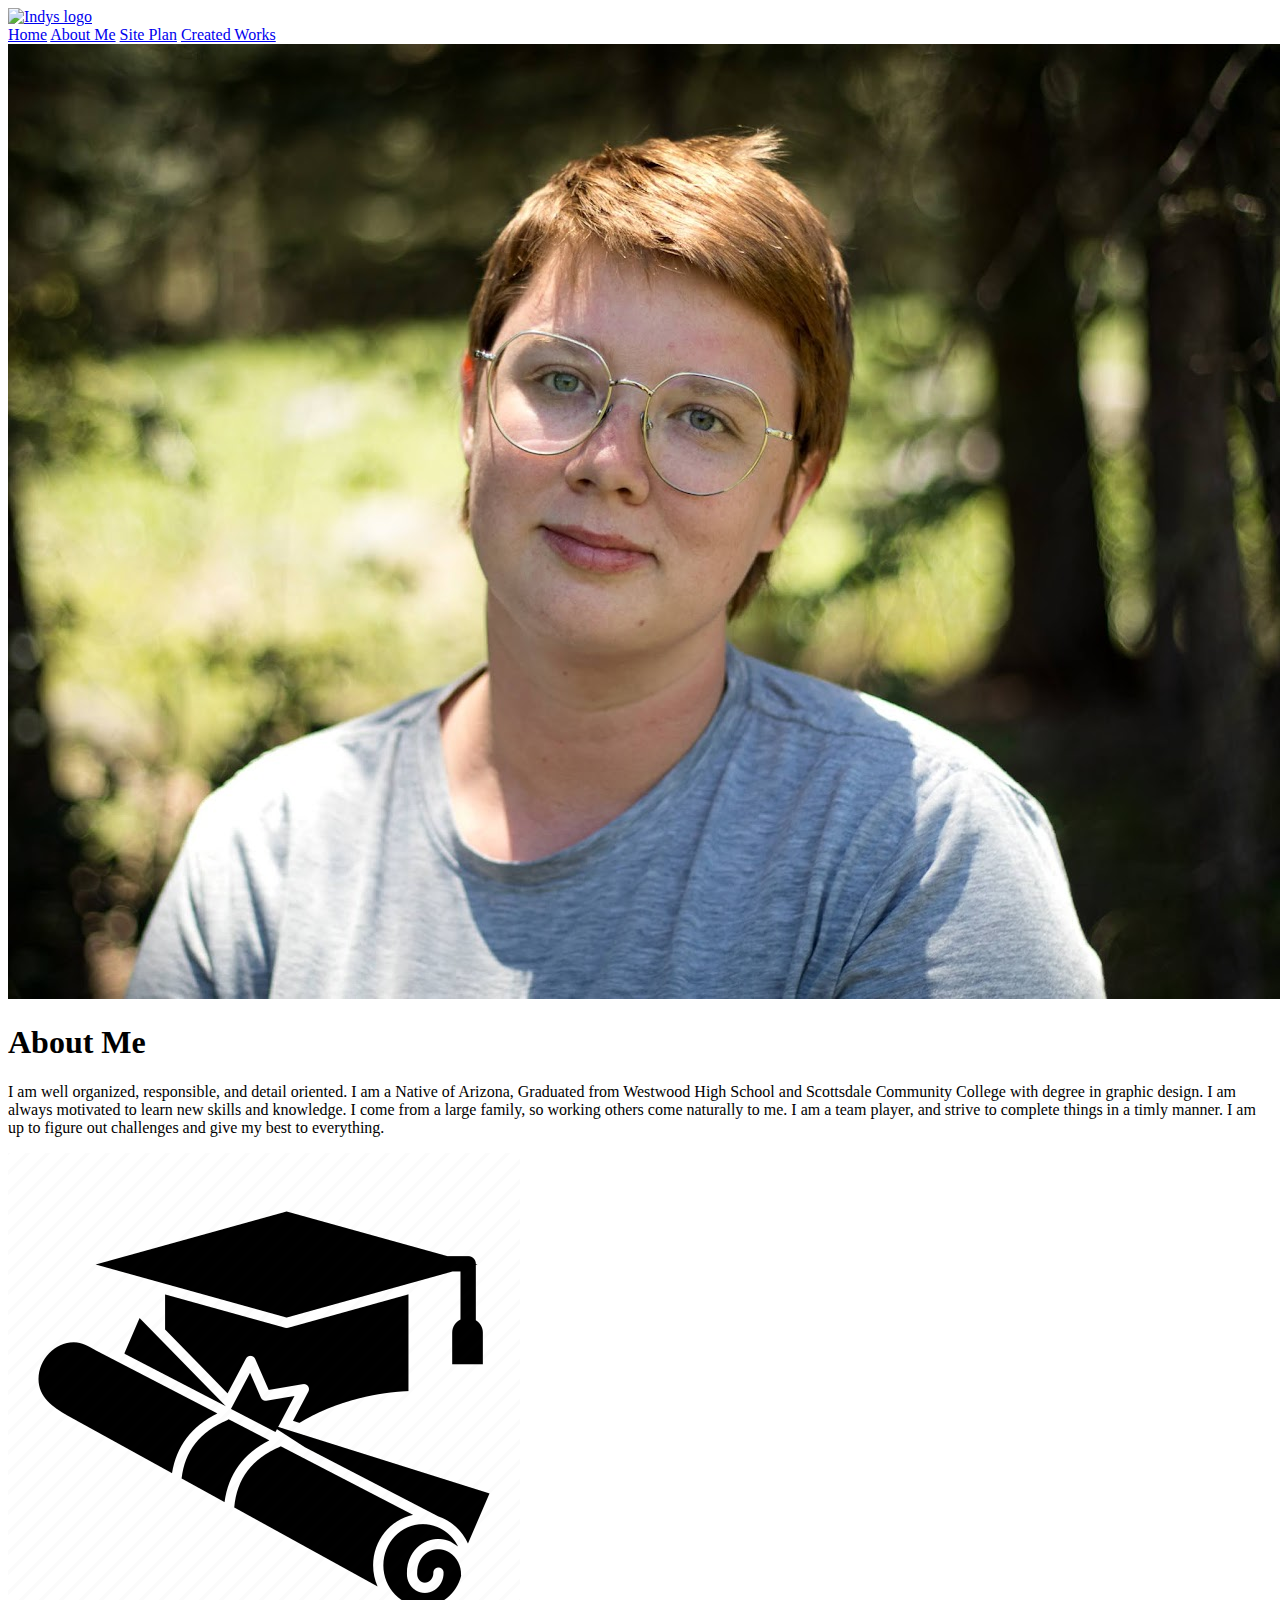
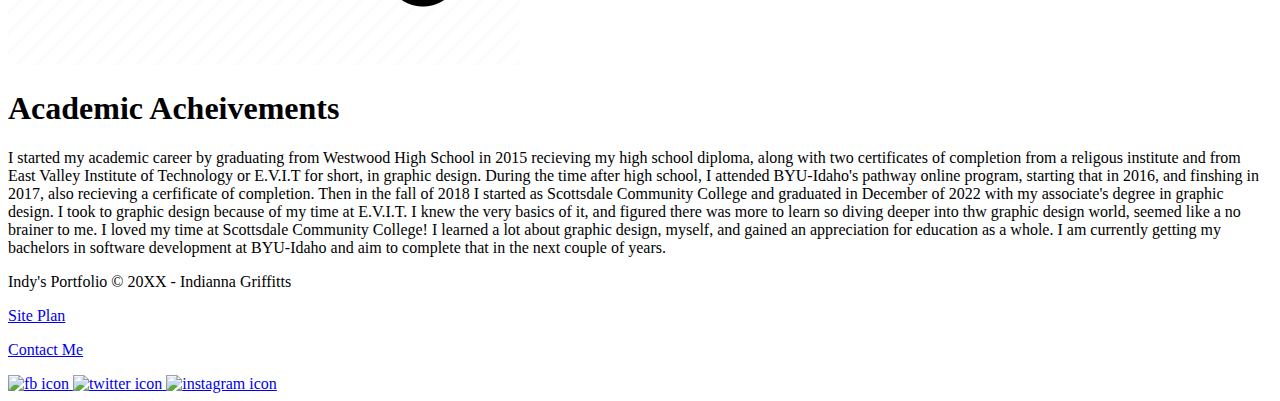
==== AboutMe.html @ 08d7a069 "made changes to site" ====
<!DOCTYPE html>
<html lang="en">
<head>
    <meta charset="UTF-8">
    <meta name="viewport" content="width=device-width, initial-scale=1.0">
    <title>Indy's Portfolio</title>
</head>
<body>
 <div id="content"
 max-width: 1600px
 margin: 0>

 <header>
    <a id="logo_link" href="index.html">
        <img class="logo" src="personalsitelogo.jpg" alt="Indys logo">
    </a>
    <nav>
        <a href="index.html"> Home</a>
        <a href="Aboutme.html">About Me</a>
        <a href="siteplan.html">Site Plan</a>
        <a href="createdworks.html">Created Works</a>
    </nav>
    <div id="indytwo">
        <div id="indytwo-box">
            <img id="indytwo-img" src="images/indytwo.jpg" alt="indy smiling">

    </div>
    <h1>About Me</h1>
    <p>I am well organized, responsible, and detail oriented. I am a Native of Arizona, Graduated from Westwood High School and Scottsdale Community College with degree in graphic design. I am always motivated to learn new skills and knowledge. I come from a large family,
        so working others come naturally to me. I am a team player, and strive to complete things in a timly manner. I am up to figure out challenges and give my best to everything.   </p>

    <section class="cap-diploma">
        <img class="cap-diploma-img" src="images/capanddiplonaicon.png" alt="cap and diploma clip art">
    </section>
    <h1>Academic Acheivements</h1>
    <p>I started my academic career by graduating from Westwood High School in 2015 recieving my high school diploma, along with two certificates of completion from a religous institute and from East Valley Institute of Technology or
        E.V.I.T for short, in graphic design. During the time after high school, I attended BYU-Idaho's pathway online program, starting that in 2016, and finshing in 2017, also recieving a cerfificate of completion. Then in the fall of 2018 I started as Scottsdale Community College and graduated in December of 2022 with my associate's degree in graphic design. I took to graphic design because of 
        my time at E.V.I.T. I knew the very basics of it, and figured there was more to learn so diving deeper into thw graphic design world, seemed like a no brainer to me. I loved my time at Scottsdale Community College! I learned a lot about 
        graphic design, myself, and gained an appreciation for education as a whole. I am currently getting my bachelors in software development at BYU-Idaho and aim to complete that in the next couple of years. 
    </p>
 </header>
 <main>

 </main>
 <footer>
    <p>Indy's Portfolio &copy; 20XX -  Indianna Griffitts</p>
    <p><a href="siteplan.html">Site Plan</a></p>
    <p><a href="ContactMe.hmtl">Contact Me</a></p>
    <div class="social">
        <a href="https://facebook.com" target="_blank">
            <img src="images/facebook.png" alt="fb icon">
        </a>
        <a href="https://twitter.com" target="_blank">
            <img src="images/twitter.png" alt="twitter icon">
        </a>
        <a href="https://instagram.com" target="_blank">
            <img src="images/instagram.png" alt="instagram icon">
        </a>
    </div>
</footer>
</body>
</html>
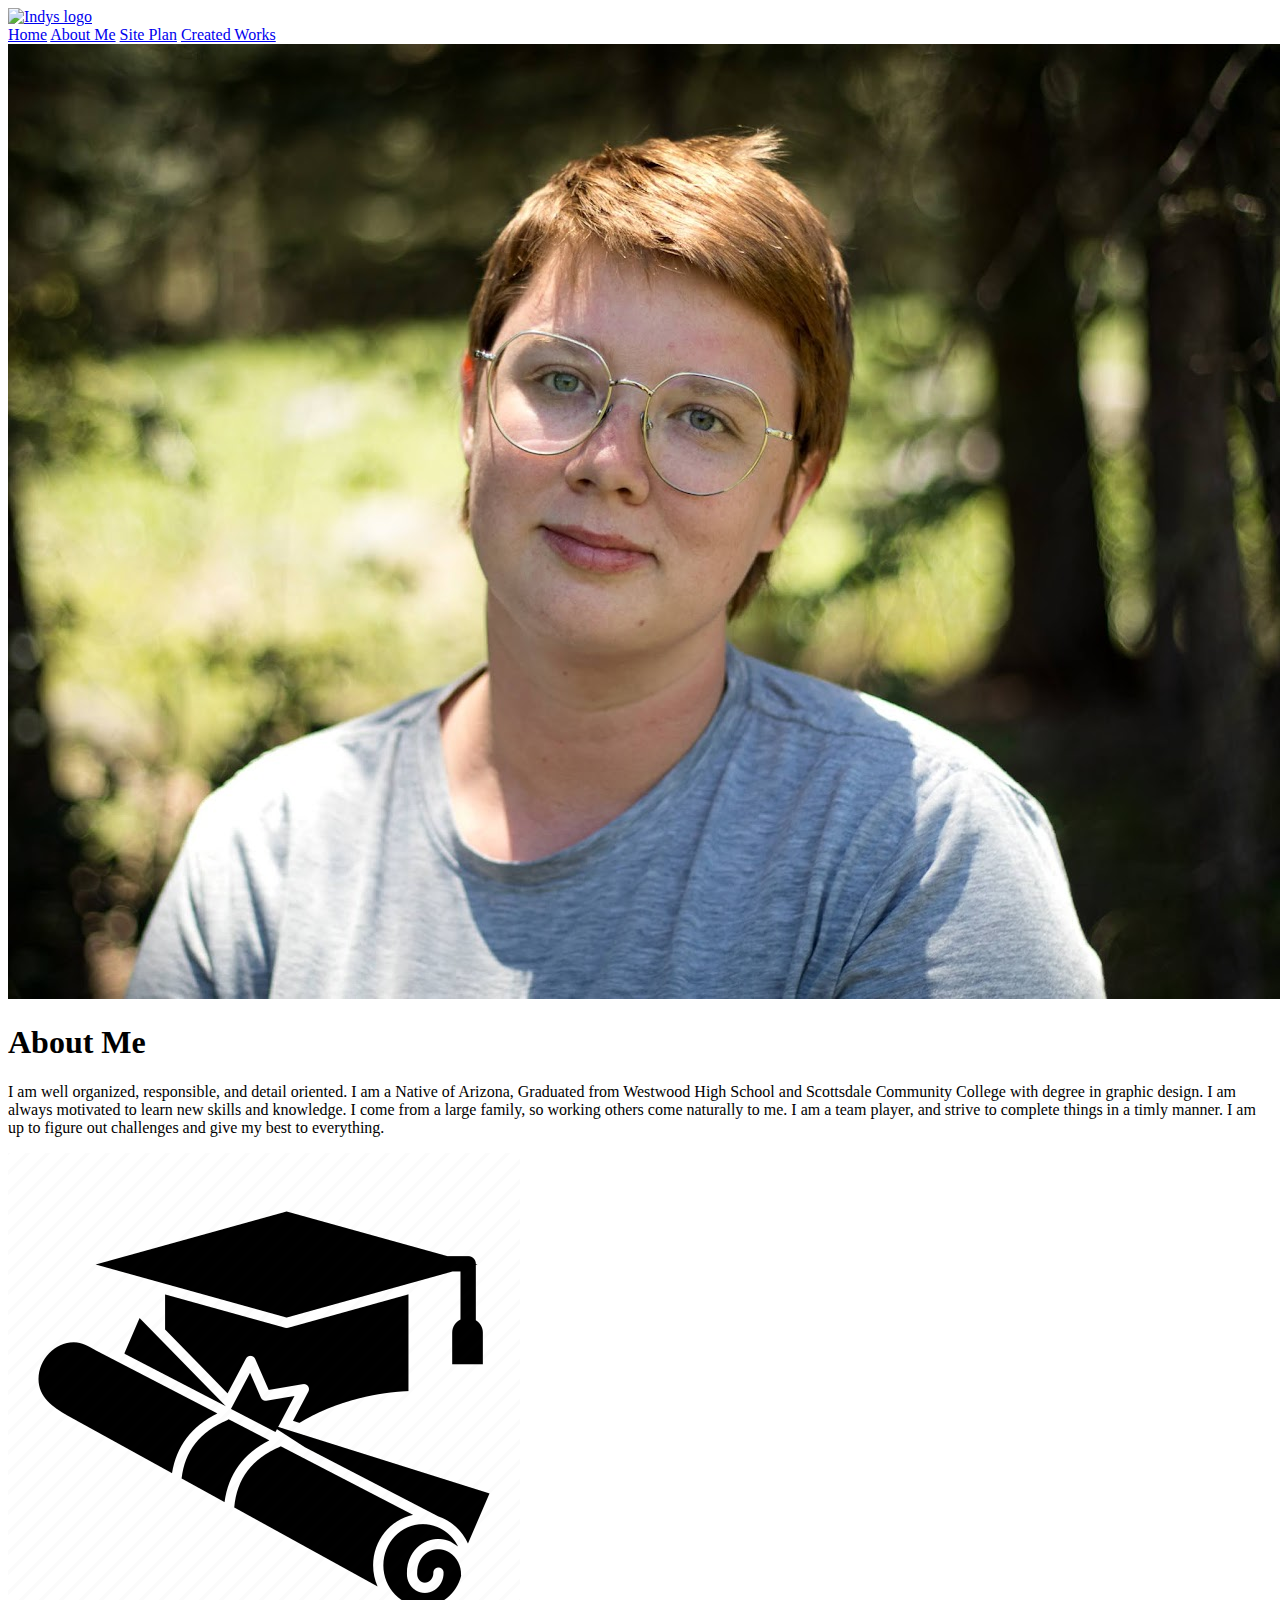
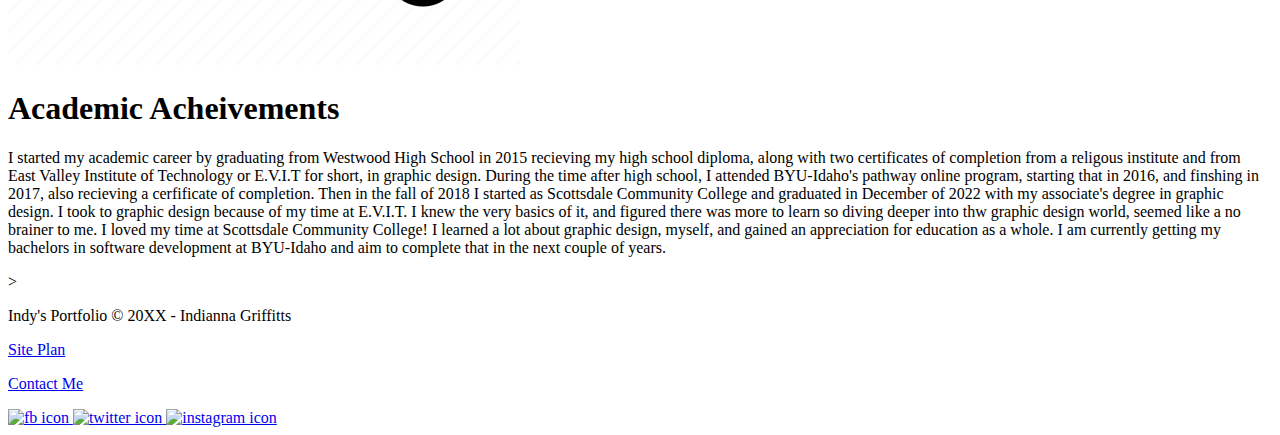
==== commit 1e76606d: "made changes to html" ====
--- a/AboutMe.html
+++ b/AboutMe.html
@@ -18,7 +18,7 @@
         <a href="index.html"> Home</a>
         <a href="Aboutme.html">About Me</a>
         <a href="siteplan.html">Site Plan</a>
-        <a href="createdworks.html">Created Works</a>
+        <a href="CreatedWorks.html">Created Works</a>
     </nav>
     <div id="indytwo">
         <div id="indytwo-box">
@@ -39,7 +39,14 @@
         graphic design, myself, and gained an appreciation for education as a whole. I am currently getting my bachelors in software development at BYU-Idaho and aim to complete that in the next couple of years. 
     </p>
  </header>
- <main>
+ <main class="home_grid">
+    <style>
+        .home_grid{
+            display:grid;
+            grid-template-columns: 3;
+            grid-template-rows: 5;
+        }
+    </style>>
 
  </main>
  <footer>
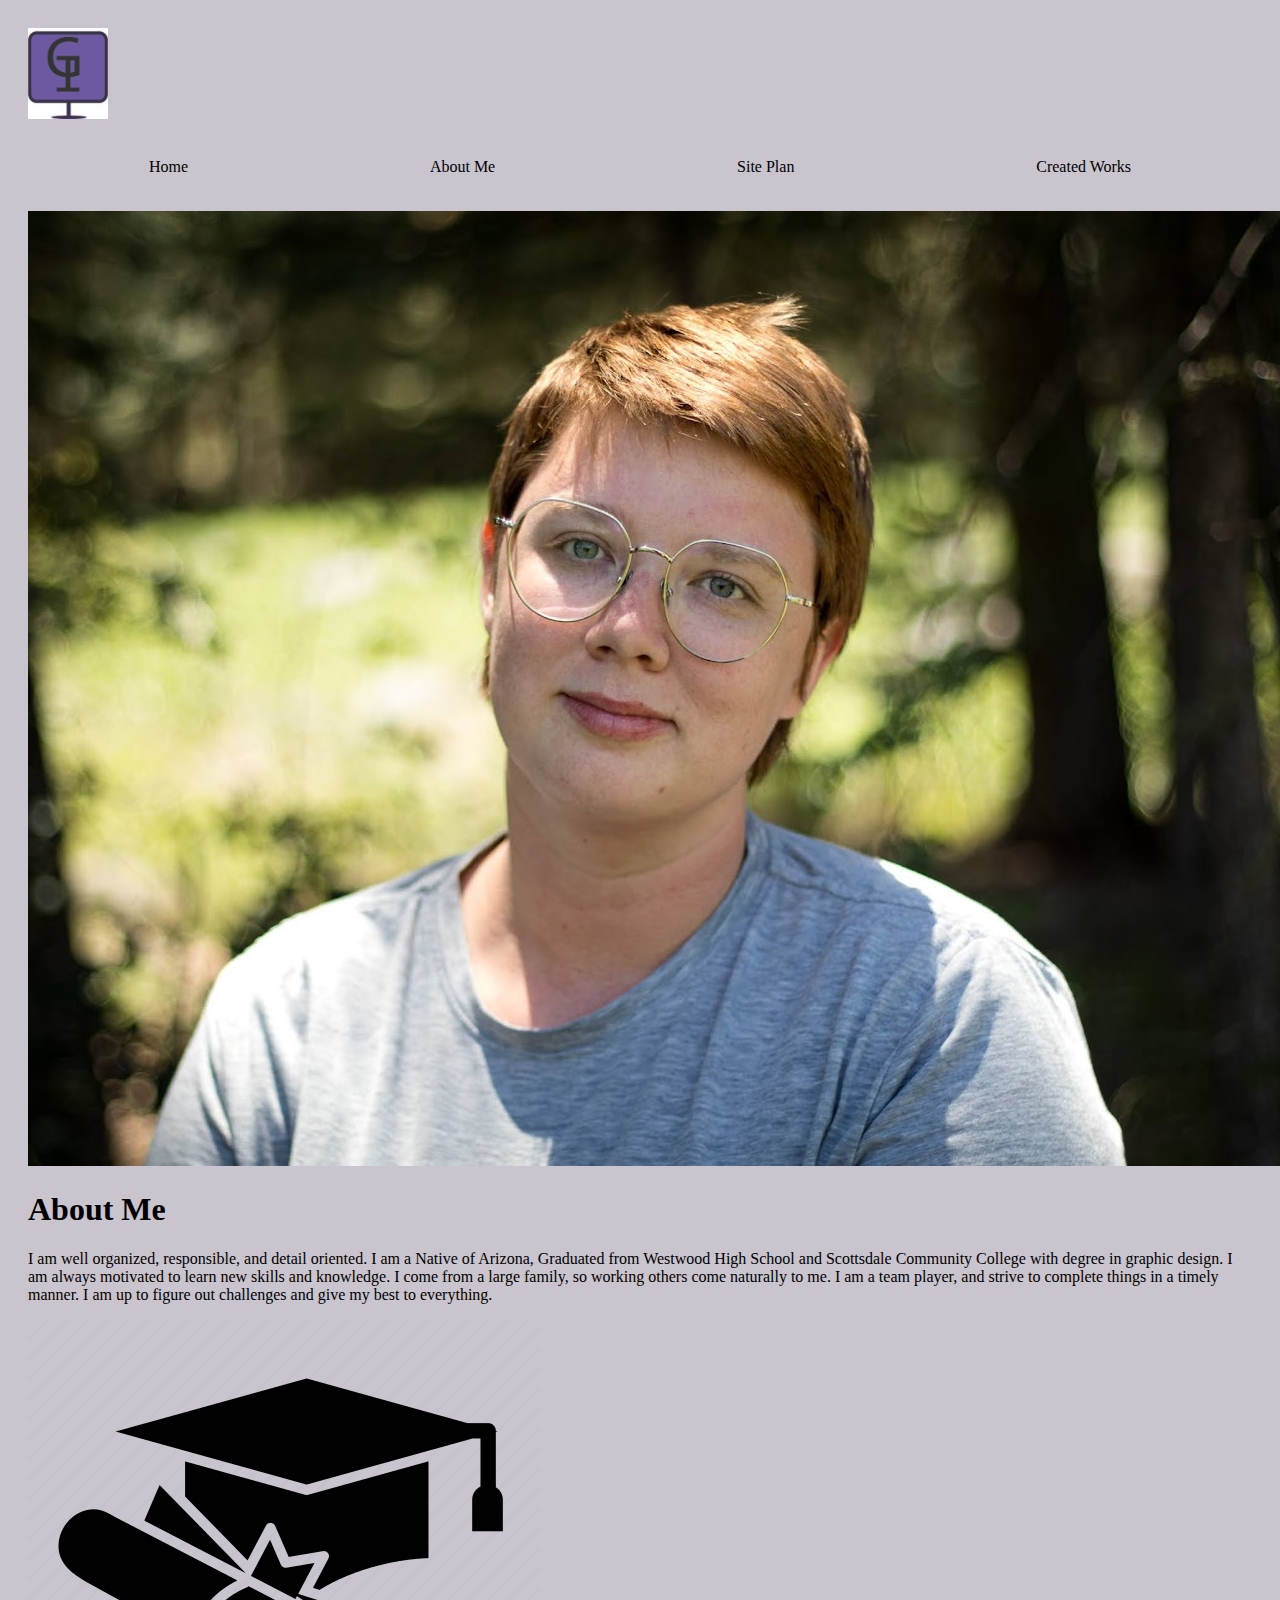
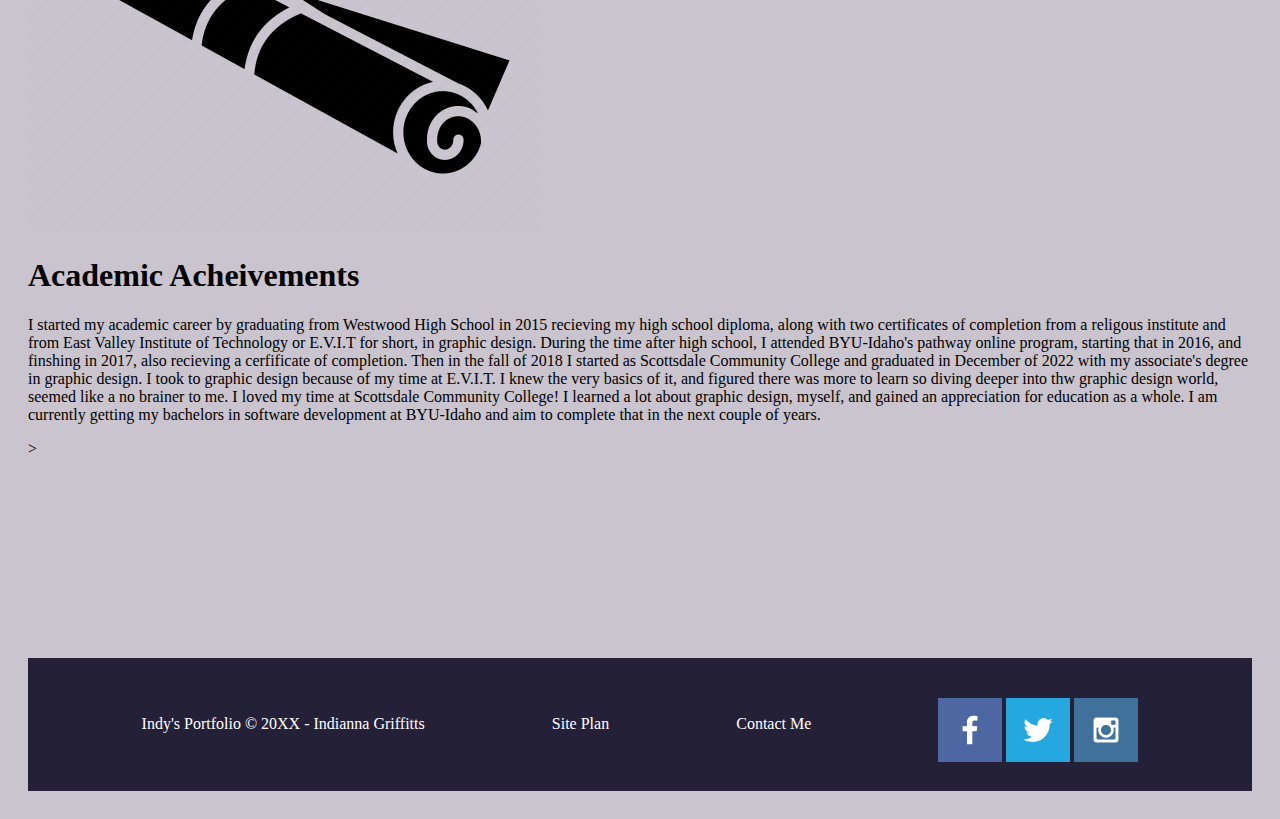
==== commit e1085e6a: "made changes to subpage" ====
--- a/AboutMe.html
+++ b/AboutMe.html
@@ -12,7 +12,7 @@
 
  <header>
     <a id="logo_link" href="index.html">
-        <img class="logo" src="personalsitelogo.jpg" alt="Indys logo">
+        <img class="logo" src="images/personalsitelogo.jpg" alt="Indys logo">
     </a>
     <nav>
         <a href="index.html"> Home</a>
@@ -27,7 +27,7 @@
     </div>
     <h1>About Me</h1>
     <p>I am well organized, responsible, and detail oriented. I am a Native of Arizona, Graduated from Westwood High School and Scottsdale Community College with degree in graphic design. I am always motivated to learn new skills and knowledge. I come from a large family,
-        so working others come naturally to me. I am a team player, and strive to complete things in a timly manner. I am up to figure out challenges and give my best to everything.   </p>
+        so working others come naturally to me. I am a team player, and strive to complete things in a timely manner. I am up to figure out challenges and give my best to everything.   </p>
 
     <section class="cap-diploma">
         <img class="cap-diploma-img" src="images/capanddiplonaicon.png" alt="cap and diploma clip art">
@@ -36,8 +36,7 @@
     <p>I started my academic career by graduating from Westwood High School in 2015 recieving my high school diploma, along with two certificates of completion from a religous institute and from East Valley Institute of Technology or
         E.V.I.T for short, in graphic design. During the time after high school, I attended BYU-Idaho's pathway online program, starting that in 2016, and finshing in 2017, also recieving a cerfificate of completion. Then in the fall of 2018 I started as Scottsdale Community College and graduated in December of 2022 with my associate's degree in graphic design. I took to graphic design because of 
         my time at E.V.I.T. I knew the very basics of it, and figured there was more to learn so diving deeper into thw graphic design world, seemed like a no brainer to me. I loved my time at Scottsdale Community College! I learned a lot about 
-        graphic design, myself, and gained an appreciation for education as a whole. I am currently getting my bachelors in software development at BYU-Idaho and aim to complete that in the next couple of years. 
-    </p>
+        graphic design, myself, and gained an appreciation for education as a whole. I am currently getting my bachelors in software development at BYU-Idaho and aim to complete that in the next couple of years.</p>
  </header>
  <main class="home_grid">
     <style>
@@ -46,6 +45,62 @@
             grid-template-columns: 3;
             grid-template-rows: 5;
         }
+        body{
+        background-color: #CAC4CE;
+        padding: 20px;
+        font-family: inter reg;
+      }
+        
+#logo_link{
+ padding-top: 5px;
+justify-self: left;
+align-self: left;
+}
+.logo{
+    width: 80px;
+}
+nav {
+    display: flex;
+    justify-content: space-around;
+}
+nav a{
+  text-align: center;
+    color: black;
+    text-decoration: none;
+    padding: 35px;
+}
+nav a:hover{
+    background-color: #242038;
+    color:#725AC1;
+}
+
+footer{
+    background-color:#242038;
+    color:white;
+    padding: 25px 50px;
+    margin-top: 200px;
+    display: flex;
+    justify-content: space-around;
+    align-items: center;
+}
+
+footer .social img{
+    padding-top: 15px;
+}
+
+footer a{
+    
+    color:#CAC4CE;
+}
+footer a:hover{
+    text-decoration: underline;
+    color: #725AC1;
+}
+footer a{
+    color: white;
+    text-decoration: none;
+}
+
     </style>>
 
  </main>
